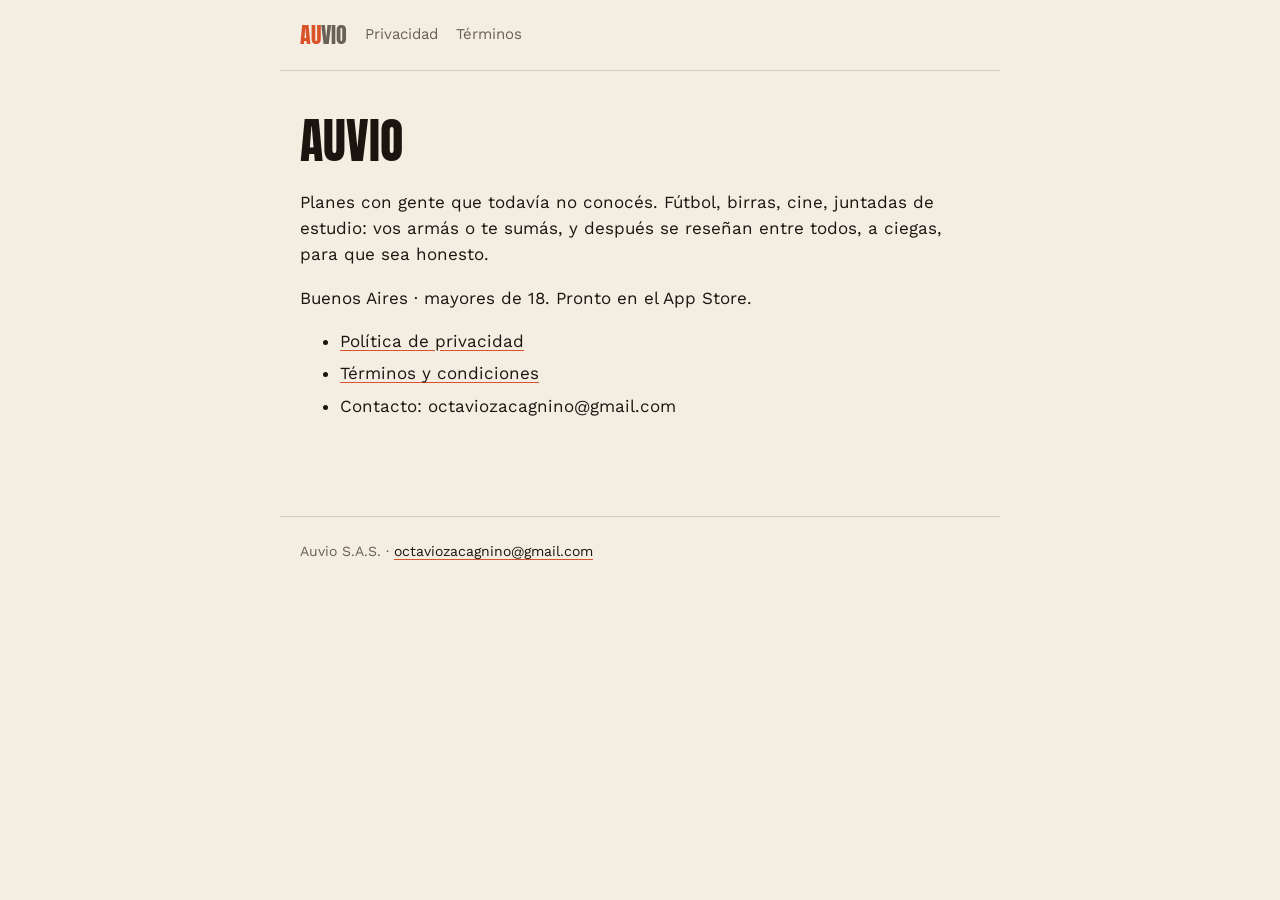
==== index.html @ 8c859867 "Página pública de legales de Auvio Co-Authored-By: Claude Fable 5.1 <noreply@anthropic.com>" ====
<!doctype html><html lang="es"><head><meta charset="utf-8"><meta name="viewport" content="width=device-width,initial-scale=1"><title>Auvio · Auvio</title><link rel="preconnect" href="https://fonts.googleapis.com"><link href="https://fonts.googleapis.com/css2?family=Anton&family=Work+Sans:wght@400;600&display=swap" rel="stylesheet"><link rel="stylesheet" href="style.css"></head><body>
<nav><a class="brand" href="./"><span>Au</span>vio</a><a href="privacidad.html">Privacidad</a><a href="terminos.html">Términos</a></nav>
<main><h1 id="auvio">Auvio</h1>
<p>Planes con gente que todavía no conocés. Fútbol, birras, cine,
juntadas de estudio: vos armás o te sumás, y después se reseñan entre
todos, a ciegas, para que sea honesto.</p>
<p>Buenos Aires · mayores de 18. Pronto en el App Store.</p>
<ul>
<li><a href="privacidad.html">Política de privacidad</a></li>
<li><a href="terminos.html">Términos y condiciones</a></li>
<li>Contacto: octaviozacagnino@gmail.com</li>
</ul></main>
<footer>Auvio S.A.S. · <a href="mailto:octaviozacagnino@gmail.com">octaviozacagnino@gmail.com</a></footer>
</body></html>
---- style.css ----
:root{--bg:#F3EDE2;--surface:#FBF7F0;--ink:#1A150F;--ink2:#6B6055;--accent:#D9522A;--line:rgba(26,21,15,0.16)}
@media(prefers-color-scheme:dark){:root{--bg:#1A150F;--surface:#241E17;--ink:#F3EDE2;--ink2:#B9AE9C;--line:rgba(243,237,226,0.18)}}
*{box-sizing:border-box}body{margin:0;background:var(--bg);color:var(--ink);font-family:"Work Sans",system-ui,-apple-system,sans-serif;font-size:17px;line-height:1.55}
main{max-width:720px;margin:0 auto;padding:40px 20px 80px}
h1,h2{font-family:Anton,Impact,"Arial Narrow Bold",sans-serif;font-weight:400;text-transform:uppercase;line-height:.95;letter-spacing:0}
h1{font-size:48px;margin:8px 0 24px}h2{font-size:26px;margin:40px 0 12px}
a{color:var(--ink);text-decoration-color:var(--accent);text-underline-offset:3px}a:hover{color:var(--accent)}
li{margin:6px 0}strong{font-weight:600}
nav{display:flex;gap:18px;align-items:center;padding:18px 20px;border-bottom:1px solid var(--line);max-width:720px;margin:0 auto}
nav .brand{font-family:Anton,Impact,sans-serif;font-size:22px;text-transform:uppercase;text-decoration:none}
nav .brand span{color:var(--accent)}nav a{font-size:15px;color:var(--ink2);text-decoration:none}nav a:hover{color:var(--ink)}
footer{max-width:720px;margin:0 auto;padding:24px 20px 60px;color:var(--ink2);font-size:14px;border-top:1px solid var(--line)}
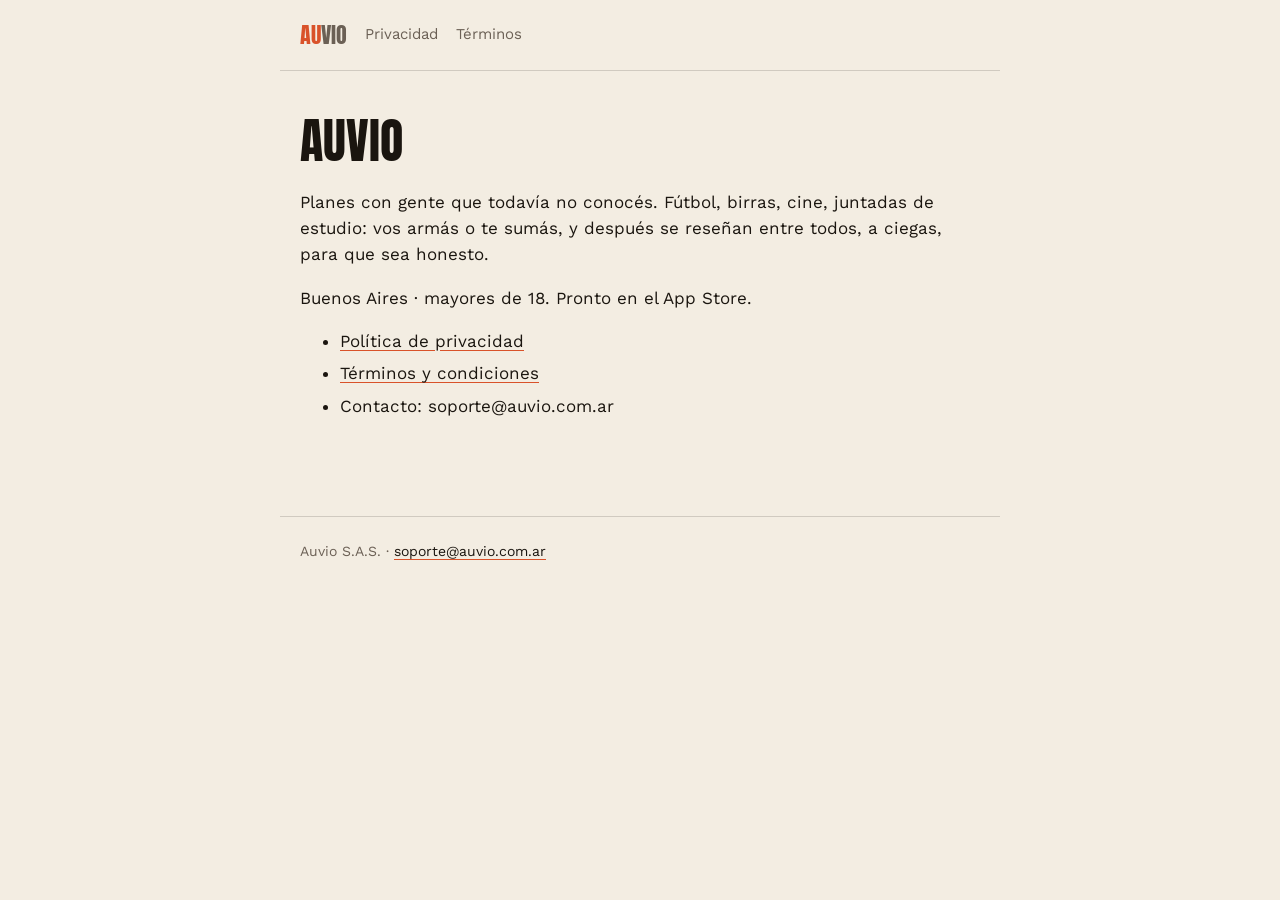
==== commit 612c281b: "Mail de contacto: soporte@auvio.com.ar y fecha de actualización Co-Authored-By: Claude Fable 5.1 <no" ====
--- a/index.html
+++ b/index.html
@@ -8,7 +8,7 @@
 <ul>
 <li><a href="privacidad.html">Política de privacidad</a></li>
 <li><a href="terminos.html">Términos y condiciones</a></li>
-<li>Contacto: octaviozacagnino@gmail.com</li>
+<li>Contacto: soporte@auvio.com.ar</li>
 </ul></main>
-<footer>Auvio S.A.S. · <a href="mailto:octaviozacagnino@gmail.com">octaviozacagnino@gmail.com</a></footer>
+<footer>Auvio S.A.S. · <a href="mailto:soporte@auvio.com.ar">soporte@auvio.com.ar</a></footer>
 </body></html>
